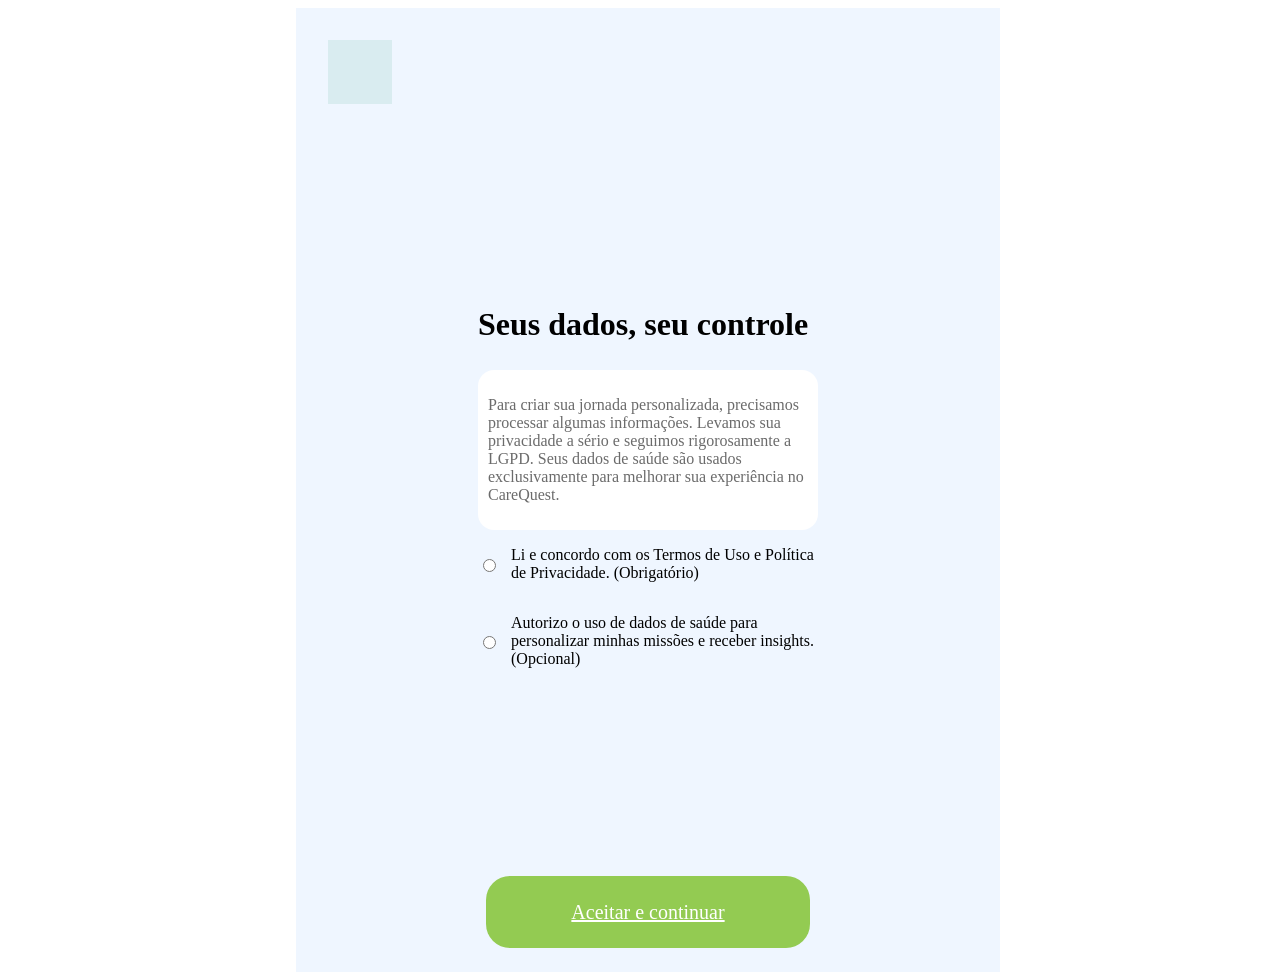
==== pages/terms.html @ 0ef2a7cd "start commit" ====
<!DOCTYPE html>
<html lang="pt-BR">
<head>
    <meta charset="UTF-8">
    <meta name="viewport" content="width=device-width, initial-scale=1.0">
    <link rel="stylesheet" href="../assets/css/terms.css">
    <link href="https://cdn.lineicons.com/5.1/line/lineicons.css" rel="stylesheet"/>
    <title>Termos</title>
</head>
<body>
    <section class="container">
        <section class="container__header">
            <div class="container__header--square"></div>
            <div class="container__header--img">
                <i class="lni lni-shield-2-check"></i>
            </div>
        </section>
        <section class="container__main">
            <div class="container__text--title">
                <h2>Seus dados, seu controle</h2>
            </div>
            <div class="container__text--paragraph">
                <p>Para criar sua jornada personalizada, precisamos processar algumas informações. Levamos sua privacidade a sério e seguimos rigorosamente a LGPD. Seus dados de saúde são usados exclusivamente para melhorar sua experiência no CareQuest.</p>
            </div>
            <div class="container__text--use-terms">
                <input type="radio">
                <p>Li e concordo com os Termos de Uso e Política de Privacidade. (Obrigatório)</p>
            </div>
            <div class="container__text--authorization">
                <input type="radio">
                <p>Autorizo o uso de dados de saúde para personalizar minhas missões e receber insights. (Opcional)</p>
            </div>
        </section>
        <section class="container__button">
            <a href="#">Aceitar e continuar</a>
        </section>
    </section>
</body>
</html>
---- assets/css/terms.css ----
@import url(./main.css);

.container__header {
    display: flex;
    align-items: center;
    justify-content: center;
    position: relative;
    align-self: flex-start;

    .container__header--square {
        width: 64px;
        height: 64px;
        background-color: #1C9770;
        opacity: 10%;
    }

    .container__header--img {
        position: absolute;

        i {
            font-size: 32px;
        }
    }
}

.container__main {
    width: 340px;
    margin: 0 auto;

    .container__text--title {
        h2 {
            font-size: 32px;
        }
    }

    .container__text--paragraph {
        background-color: #fff;
        padding: 10px;
        border-radius: 16px;

        p {
            color: #6B6B6B;
        }
    }

    .container__text--use-terms {
        display: flex;

        input {
            margin-right: 15px;
        }
    }

    .container__text--authorization {
        display: flex;

        input {
            margin-right: 15px;
        }
    }
}
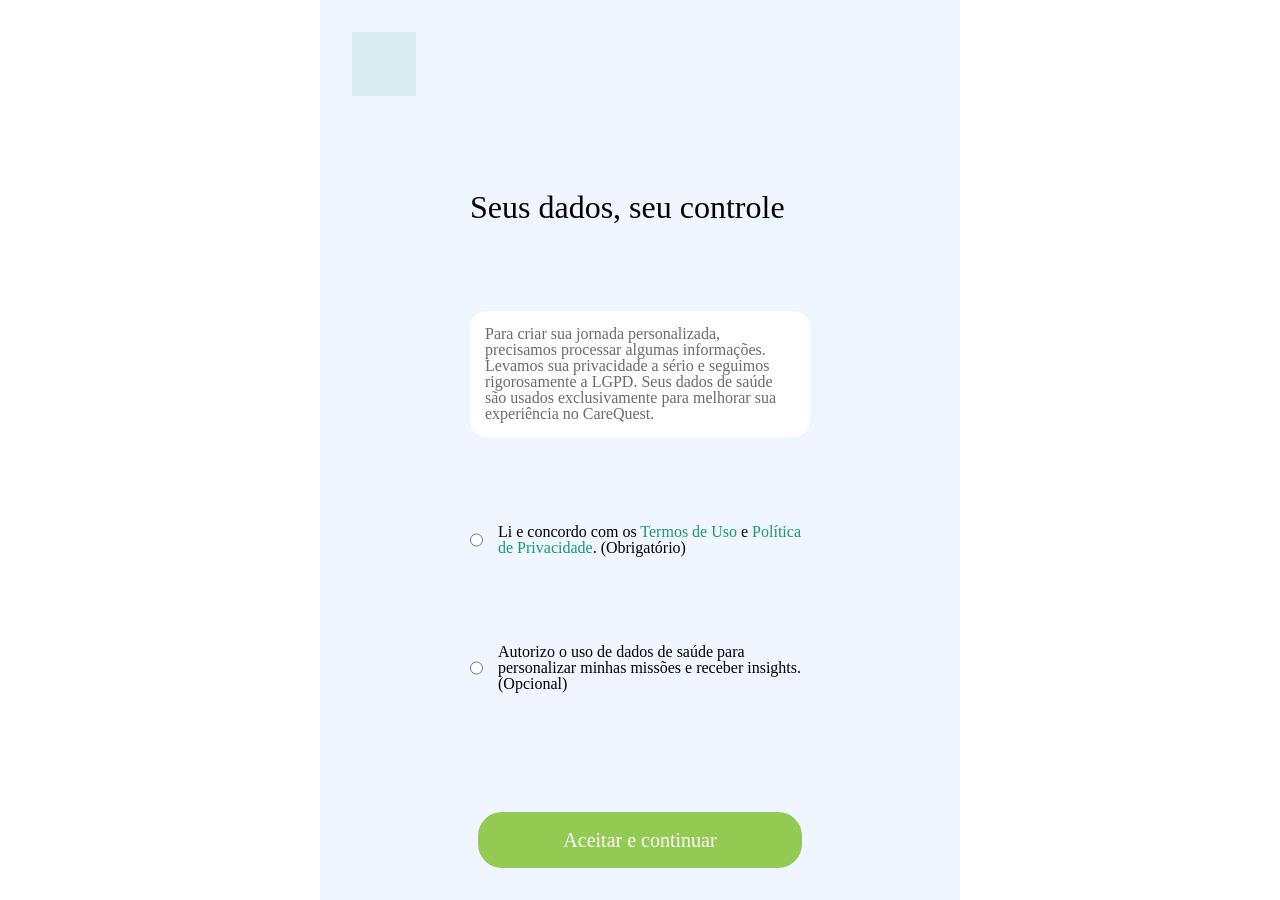
==== commit 27f658ac: "in progress" ====
--- a/pages/terms.html
+++ b/pages/terms.html
@@ -24,7 +24,7 @@
             </div>
             <div class="container__text--use-terms">
                 <input type="radio">
-                <p>Li e concordo com os Termos de Uso e Política de Privacidade. (Obrigatório)</p>
+                <p>Li e concordo com os <a href="#">Termos de Uso</a> e <a href="#">Política de Privacidade</a>. (Obrigatório)</p>
             </div>
             <div class="container__text--authorization">
                 <input type="radio">
@@ -32,7 +32,7 @@
             </div>
         </section>
         <section class="container__button">
-            <a href="#">Aceitar e continuar</a>
+            <a href="./connect.html">Aceitar e continuar</a>
         </section>
     </section>
 </body>
--- a/assets/css/terms.css
+++ b/assets/css/terms.css
@@ -1,4 +1,5 @@
 @import url(./main.css);
+@import url(./reset.css);
 
 .container__header {
     display: flex;
@@ -25,7 +26,12 @@
 
 .container__main {
     width: 340px;
+    height: 60%;
     margin: 0 auto;
+    display: flex;
+    flex-direction: column;
+    align-items: start;
+    justify-content: space-between;
 
     .container__text--title {
         h2 {
@@ -35,7 +41,7 @@
 
     .container__text--paragraph {
         background-color: #fff;
-        padding: 10px;
+        padding: 15px;
         border-radius: 16px;
 
         p {
@@ -49,6 +55,11 @@
         input {
             margin-right: 15px;
         }
+
+        a {
+            color: #1C9770;
+        }
+
     }
 
     .container__text--authorization {
